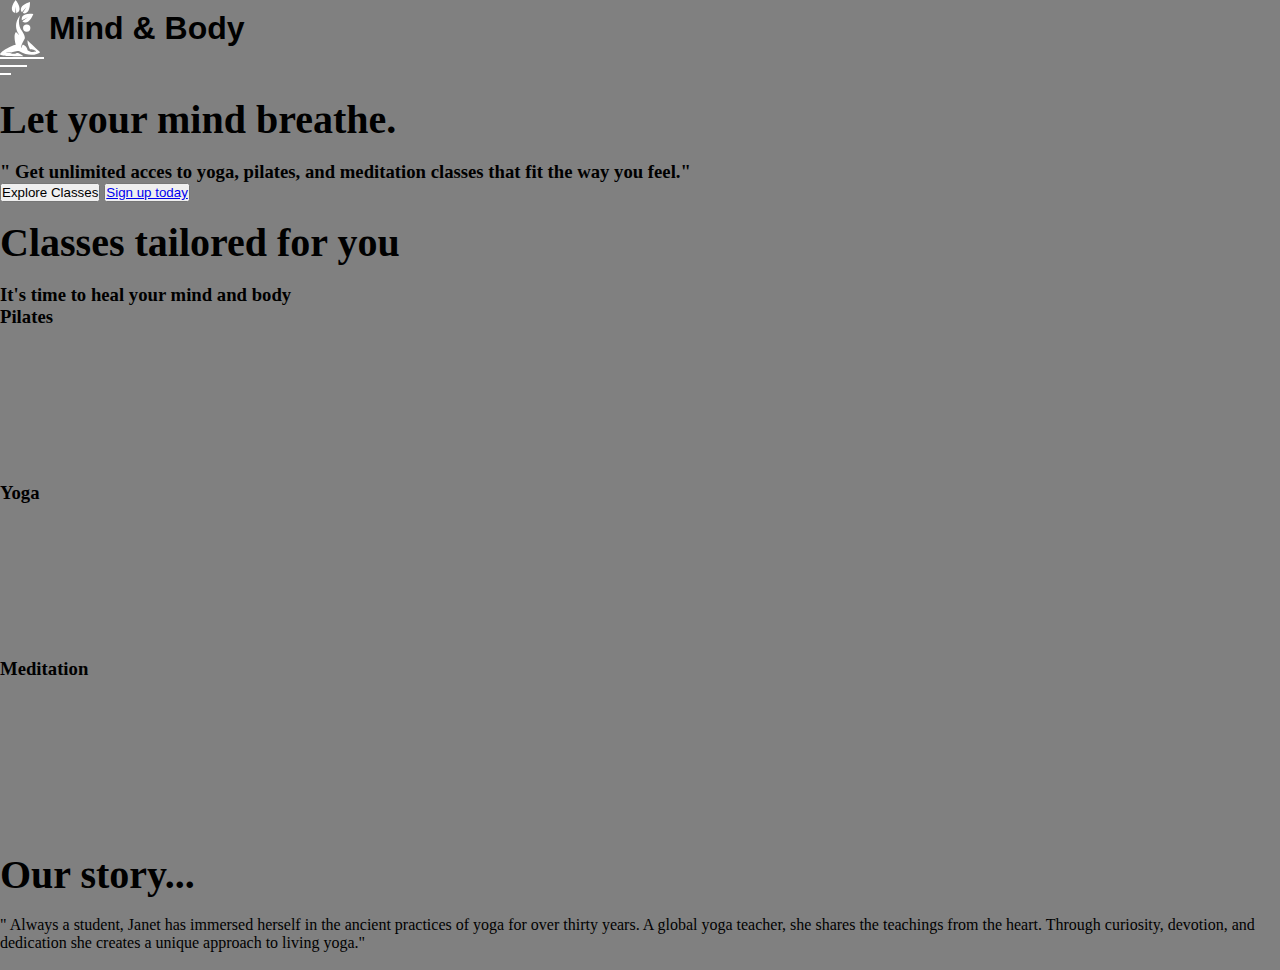
==== index.html @ 49254a6a "create html and a bit of css for page 1" ====
<!DOCTYPE html>
<html lang="en">

<head>
    <meta charset="UTF-8">
    <meta name="viewport" content="width=device-width, initial-scale=1.0">
    <link rel="stylesheet" href="style.css">
    <title>Mind & Body</title>
</head>

<body>
    <section class="front-page">
        <nav>
            <div class="logo">
                <img src="./assets/logo.svg" alt="mind and body" />
                <h1>Mind & Body</h1>
            </div>
            <div class="links">
                <a href="">Our story</a>
                <a href="">Practice</a>
                <a href="">Classes</a>
            </div>
            <svg width="44" height="18" viewBox="0 0 44 18" fill="none" xmlns="http://www.w3.org/2000/svg">
                <line class="line" y1="1" x2="44" y2="1" stroke="white" stroke-width="2" />
                <line class="line" y1="9" x2="27" y2="9" stroke="white" stroke-width="2" />
                <line class="line" y1="17" x2="11" y2="17" stroke="white" stroke-width="2" />
            </svg>

        </nav>
        <div class="selling-point">
            <h2>Let your mind breathe.</h2>
            <h3>" Get unlimited acces to yoga, pilates, and meditation classes that fit
                the way you feel."
            </h3>
            <div class="ctas">
                <button class="cta-sec">Explore Classes</button>
                <button class="cta-main">
                    <a href="/">Sign up today</a>
                </button>
            </div>
        </div>

    </section>

    <section class="classes">
        <div class="classes-description">
            <h2>Classes tailored for you</h2>
            <h3>It's time to heal your mind and body</h3>
        </div>
        <div class="videos">
            <div class="pilates">
                <h3>Pilates</h3>
                <video src="/"></video>
            </div>
            <div class="yoga">
                <h3>Yoga</h3>
                <video src="/"></video>
            </div>
            <div class="meditation">
                <h3>Meditation</h3>
                <video src="/"></video>
            </div>
        </div>

    </section>
    <section class="about">
        <div class="our-story">
            <h2>Our story...</h2>
            <p>
                " Always a student, Janet has immersed herself in the ancient practices
                of yoga for over thirty years. A global yoga teacher, she shares the
                teachings from the heart. Through curiosity, devotion, and dedication
                she creates a unique approach to living yoga." </p>
        </div>
        <img src="/" alt="">
    </section>
</body>

</html>
---- style.css ----
* {
    margin: 0;
    padding: 0;
    box-sizing: border-box;
}

html,
body {
    height: 100%;
}

body {
    background: gray;
}

:root {
    --main-color: #f8b281;
    --secondary-color: #1b1b1b;
}

@font-face {
    font-family: "argonite";
    src: url("./assets/stone\ orgonite.woff");
}

h2 {
    font-size: 2.5rem;
    line-height: 125%;
    /* set the space between the title and p tags */
    padding: 1rem 0rem;
    /* add space to top and bottom of h2 element  */
}

.links {
    display: none;
}

.logo {
    display: flex;
    align-items: center;
}

.logo h1 {
    margin-left: 0.5rem;
    font-family: "argonit", sans-serif;
}
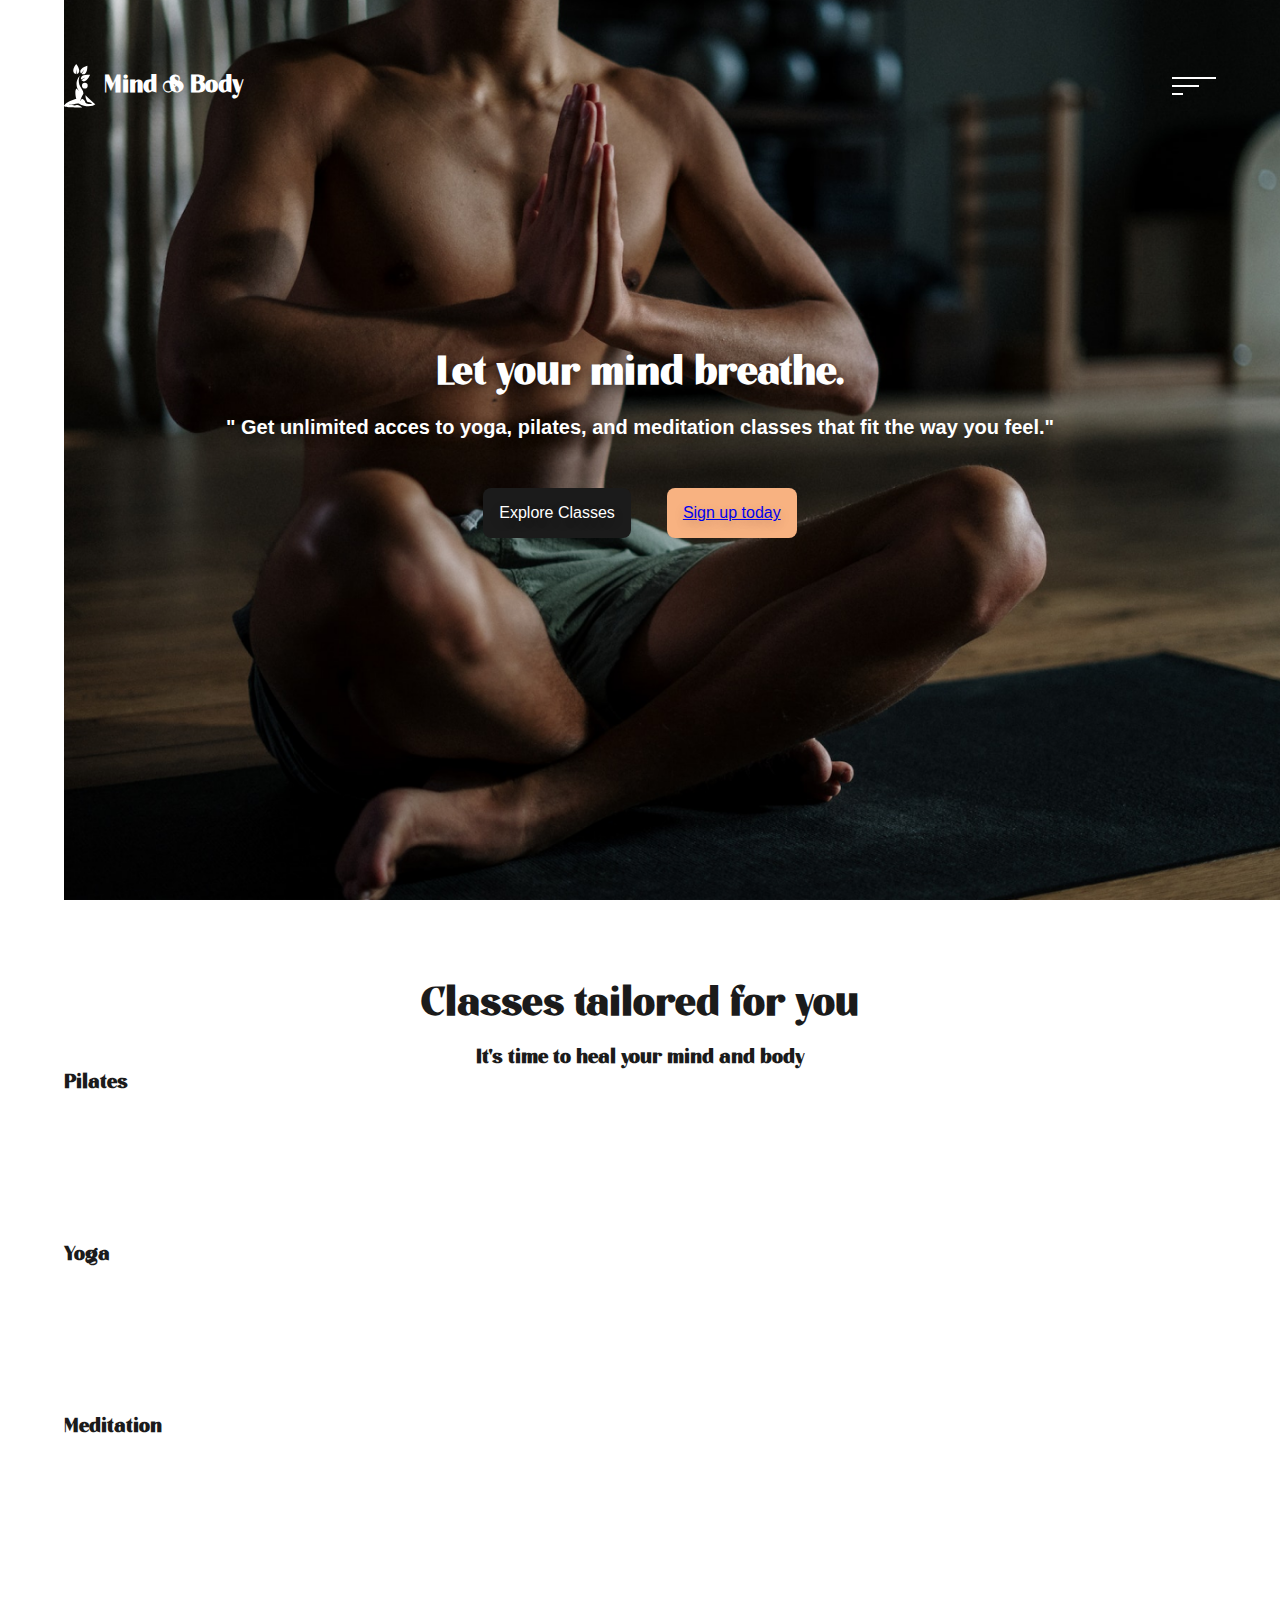
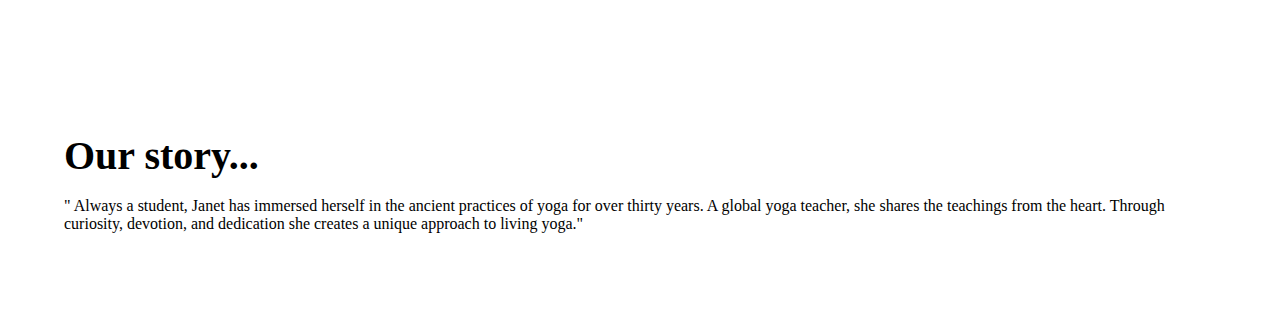
==== commit 0bbce68d: "add background and styling, adding 2nd page video and styling" ====
--- a/index.html
+++ b/index.html
@@ -10,6 +10,7 @@
 
 <body>
     <section class="front-page">
+        <img class="hero" src="./assets/hero.png" alt="meditation">
         <nav>
             <div class="logo">
                 <img src="./assets/logo.svg" alt="mind and body" />
@@ -50,15 +51,15 @@
         <div class="videos">
             <div class="pilates">
                 <h3>Pilates</h3>
-                <video src="/"></video>
+                <video src="./assets/pilates.mp4"></video>
             </div>
             <div class="yoga">
                 <h3>Yoga</h3>
-                <video src="/"></video>
+                <video src="./assets/yoga.mp4"></video>
             </div>
             <div class="meditation">
                 <h3>Meditation</h3>
-                <video src="/"></video>
+                <video src="./assets/meditation.mp4"></video>
             </div>
         </div>
 
--- a/style.css
+++ b/style.css
@@ -9,9 +9,8 @@
     height: 100%;
 }
 
-body {
-    background: gray;
-}
+/* 
+body {} */
 
 :root {
     --main-color: #f8b281;
@@ -23,12 +22,31 @@
     src: url("./assets/stone\ orgonite.woff");
 }
 
+section {
+    padding: 5%;
+}
+
 h2 {
     font-size: 2.5rem;
     line-height: 125%;
     /* set the space between the title and p tags */
     padding: 1rem 0rem;
     /* add space to top and bottom of h2 element  */
+}
+
+h3 {
+    font-size: 1.25rem;
+    line-height: 125%;
+}
+
+nav {
+    display: flex;
+    align-items: center;
+    justify-content: space-between
+}
+
+nav svg {
+    cursor: pointer;
 }
 
 .links {
@@ -42,5 +60,77 @@
 
 .logo h1 {
     margin-left: 0.5rem;
-    font-family: "argonit", sans-serif;
+    font-family: "argonite", sans-serif;
+    font-size: 1.5rem;
+}
+
+.logo img {
+    width: 2rem;
+}
+
+.front-page {
+    min-height: 100vh;
+    color: white;
+
+}
+
+.selling-point {
+    margin-top: 25vh;
+    font-family: "argonite", sans-serif;
+    text-shadow: 0px 4px 12px rgb(0, 0, 0, 0.49);
+    text-align: center;
+}
+
+.selling-point h3 {
+    font-family: sans-serif;
+}
+
+.ctas {
+    margin-top: 2rem;
+}
+
+.ctas button {
+    padding: 1rem;
+    font-size: 1rem;
+    border: none;
+    border-radius: 0.5rem;
+    text-shadow: 0px 4px 12px rgb(0, 0, 0, 0.216);
+    margin: 1rem;
+}
+
+.cta-main {
+    background-color: var(--main-color);
+    color: var(--secondary-color);
+
+}
+
+.cta-sec {
+    background-color: var(--secondary-color);
+    color: white;
+}
+
+.hero {
+    position: absolute;
+    left: 20;
+    top: 0;
+    width: 100%;
+    height: 100vh;
+    object-fit: cover;
+    z-index: -1;
+}
+
+.classes {
+    color: var(--secondary-color);
+    text-align: center;
+    font-family: "argonite", sans-serif;
+}
+
+.videos video {
+    width: 100%;
+    border-radius: 1rem;
+    margin-top: 1rem;
+}
+
+.videos h3 {
+    position: absolute;
 }